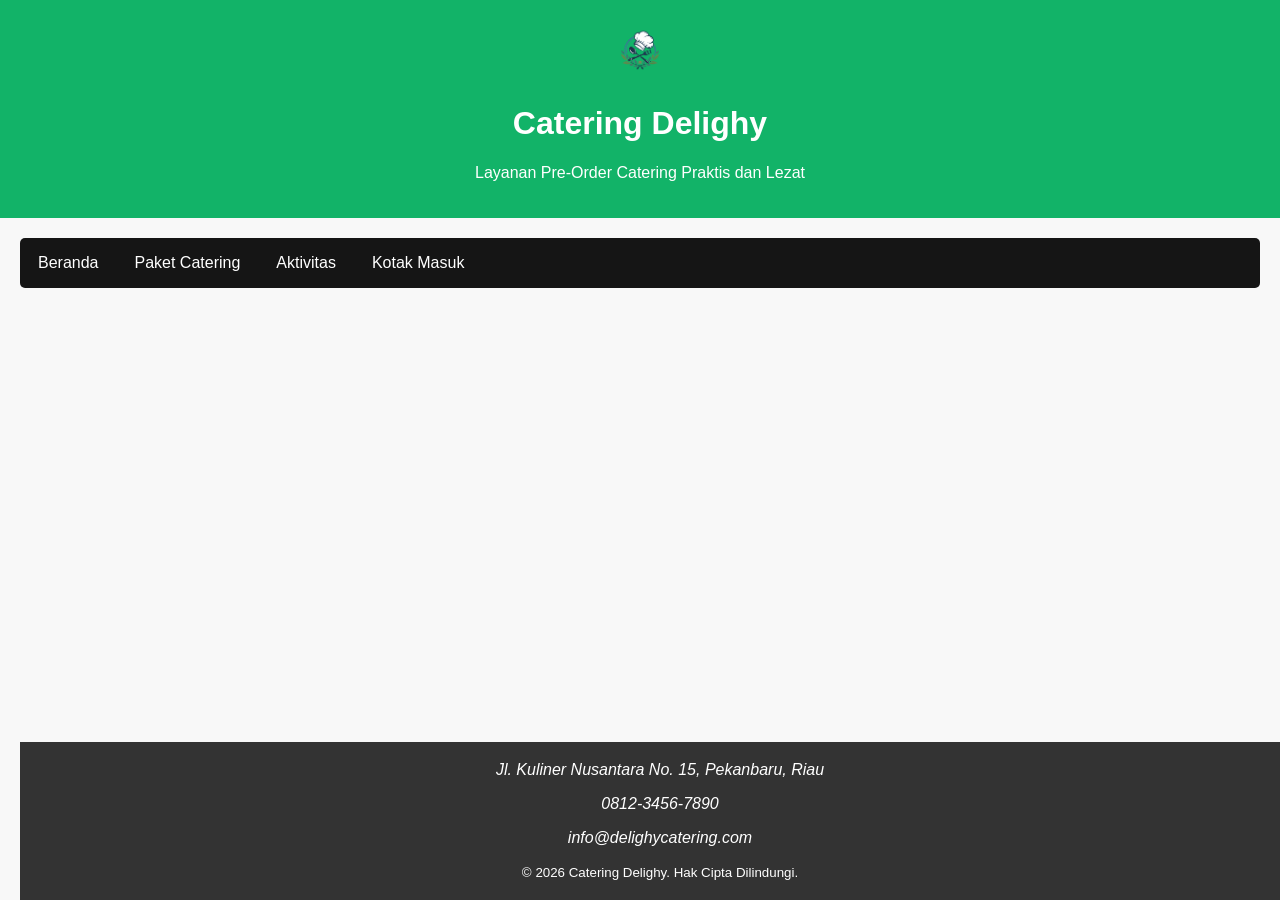
==== aktivitasriwayat.html @ dfe75b28 "menambahkan aktivitas, pesan, memperbarui index" ====
<!DOCTYPE html>
<html lang="en">
<head>
    <meta charset="UTF-8">
    <meta name="viewport" content="width=device-width, initial-scale=1.0">
    <title>Document</title>
<head>
    <meta charset="UTF-8">
    <meta name="viewport" content="width=device-width, initial-scale=1.0">
    <title>Catering - Delighy</title>
    <style>
        body {
            font-family: Arial, sans-serif;
            margin: 0;
            padding: 0;
            background-color: #f8f8f8;
        }

        header {
            background-color: #12b368;
            color: white;
            padding: 20px;
            text-align: center;
        }

        nav ul {
            list-style-type: none;
            margin: 0;
            padding: 0;
            border-radius: 5px;
            overflow: hidden;
            background-color: #151515;
        }

        nav ul li {
            float: left;
        }

        nav ul li a {
            display: block;
            color: white;
            text-align: center;
            padding: 16px 18px;
            text-decoration: none;
        }

        nav ul li a:hover {
            background-color: #111;
        }

        main {
            padding: 20px;
        }

        aside {
            background-color: #e7e7e7;
            padding: 20px;
            margin-top: 20px;
        }

        footer {
            background-color: #333;
            color: white;
            text-align: center;
            padding: 3px 0;
            position: fixed;
            width: 100%;
            bottom: 0;
        }
    </style>
    <link rel="icon" href="logowarung.png">
    <link rel="stylesheet" href="style.css">
</head>

<body>

<header>
    <img src="logowarung.png" alt="Logo Delighy" width="60">
    <h1>Catering Delighy</h1>
    <p>Layanan Pre-Order Catering Praktis dan Lezat</p>
</header>

<main>
<section></section>
<nav>
    <ul>
        <li><a href="beranda.html">Beranda</a></li>
        <li><a href="menumakan.html">Paket Catering</a></li>
        <li><a href="aktivitasriwayat.html" class="active">Aktivitas</a></li>
        <li><a href="pesan.html">Kotak Masuk</a></li>
    </ul>
</nav>
    <footer>
            <address>
                <p>Jl. Kuliner Nusantara No. 15, Pekanbaru, Riau</p>
                <p>0812-3456-7890</p>
                <p>info@delighycatering.com</p>
            </address>
            <p><small>&copy; 2026 Catering Delighy. Hak Cipta Dilindungi.</small></p>
    </footer>
</body>
</html>
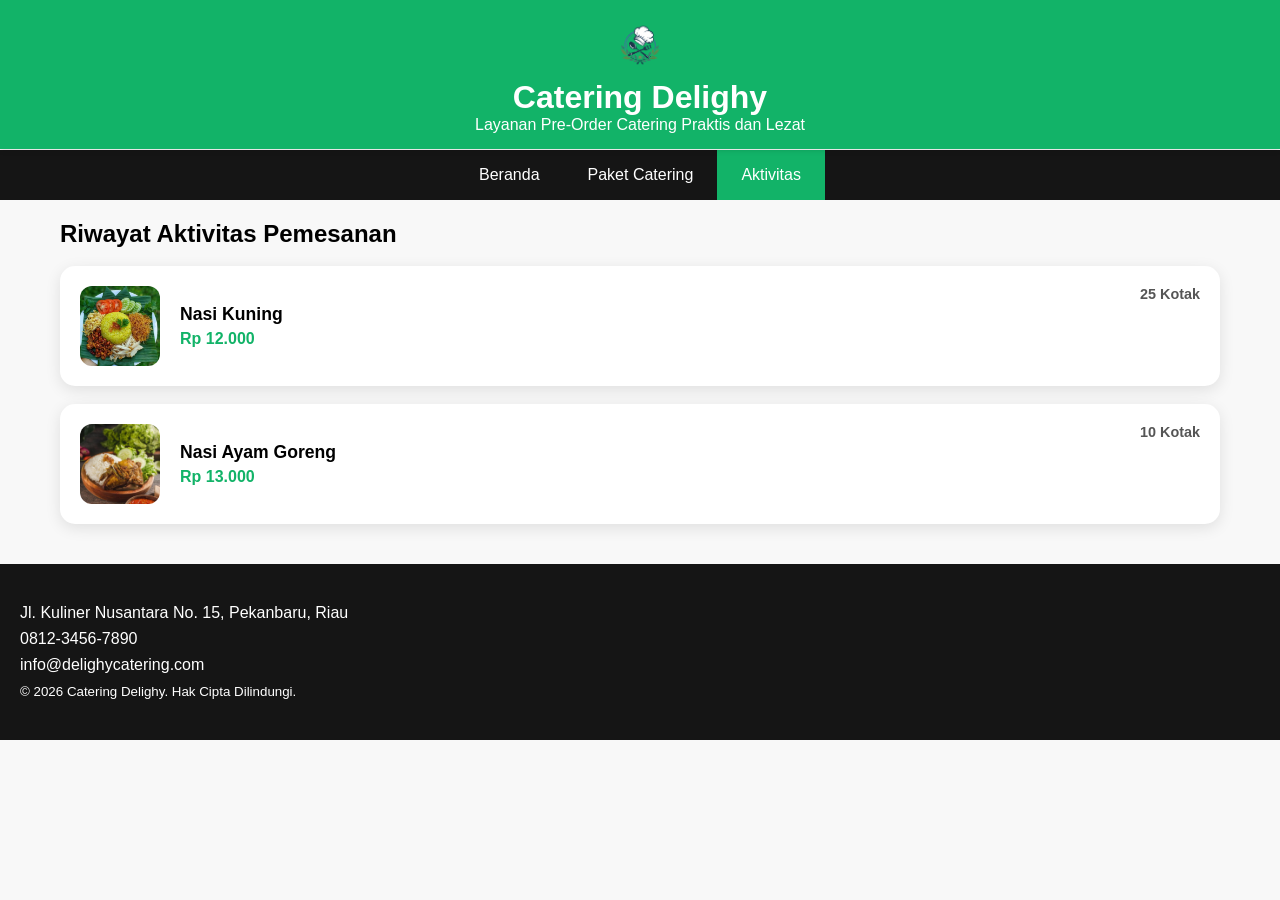
==== commit 14be3cc6: "hapus html pesan dan penambahan css" ====
--- a/aktivitasriwayat.html
+++ b/aktivitasriwayat.html
@@ -1,102 +1,296 @@
 <!DOCTYPE html>
-<html lang="en">
+<html lang="id">
 <head>
     <meta charset="UTF-8">
     <meta name="viewport" content="width=device-width, initial-scale=1.0">
-    <title>Document</title>
-<head>
-    <meta charset="UTF-8">
-    <meta name="viewport" content="width=device-width, initial-scale=1.0">
-    <title>Catering - Delighy</title>
+    <title>Beranda - Catering Delighy</title>
+    <link rel="icon" href="logowarung.png">
     <style>
-        body {
-            font-family: Arial, sans-serif;
+        * {
             margin: 0;
             padding: 0;
+            box-sizing: border-box;
+        }
+
+        body {
+            font-family: 'Segoe UI', Arial, sans-serif;
             background-color: #f8f8f8;
-        }
-
+            padding-top: 150px; /* Jarak biar konten ga ketutup navbar fixed */
+        }
+
+        /*NAVBAR FIXED & FLEXBOX */
         header {
+            position: fixed;
+            top: 0;
+            left: 0;
+            width: 100%;
+            z-index: 1000;
             background-color: #12b368;
             color: white;
-            padding: 20px;
+            padding: 15px;
             text-align: center;
+            box-shadow: 0 2px 5px rgba(0,0,0,0.1);
+        }
+
+        nav {
+            background-color: #151515;
         }
 
         nav ul {
             list-style-type: none;
-            margin: 0;
-            padding: 0;
-            border-radius: 5px;
-            overflow: hidden;
-            background-color: #151515;
-        }
-
-        nav ul li {
-            float: left;
+            display: flex;
+            justify-content: center;
+            flex-wrap: wrap;
         }
 
         nav ul li a {
             display: block;
             color: white;
+            padding: 16px 24px;
+            text-decoration: none;
+            font-weight: 500;
+            transition: all 0.3s ease; /* ANIMASI 1 YANG PILIHAN FITUR */
+        }
+
+        nav ul li a:hover {
+            background-color: #2c2c2c;
+        }
+
+        nav ul li a.active {
+            background-color: #12b368;
+            color: white;
+        }
+
+        /* SUSUNAN LAYOUT UTAMA */
+        main {
+            max-width: 1200px;
+            margin: 20px auto;
+            padding: 0 20px;
+            display: flex;
+            flex-direction: column; /* Ke bawah di HP (Mobile First) */
+            gap: 30px;
+        }
+
+        /*HERO GRADIENT & TEKS OVERLAY */
+        .hero-section {
+            background: linear-gradient(rgba(0, 0, 0, 0.4), rgba(0, 0, 0, 0.4)), linear-gradient(135deg, #12b368, #0b7a44);
+            color: white;
+            padding: 40px 20px;
+            border-radius: 10px;
             text-align: center;
-            padding: 16px 18px;
-            text-decoration: none;
-        }
-
-        nav ul li a:hover {
-            background-color: #111;
-        }
-
-        main {
+            margin-bottom: 30px;
+        }
+
+        .hero-section h2 {
+            color: white;
+            margin-bottom: 10px;
+        }
+
+        article.content-area {
+            flex: 2;
+        }
+
+        /*GRID CARD LAYOUT */
+        .history-grid {
+            display: grid;
+            grid-template-columns: 1fr; /* 1 Kolom Mobile */
+            gap: 20px;
+        }
+
+        .order-card {
+            background-color: white;
+            color: black;
             padding: 20px;
-        }
-
-        aside {
-            background-color: #e7e7e7;
-            padding: 20px;
-            margin-top: 20px;
-        }
-
+            border-radius: 15px;
+            box-shadow: 0 4px 15px rgba(0,0,0,0.1);
+            
+            display: flex;
+            align-items: center;
+            justify-content: space-between;
+            gap: 20px;
+            transition: transform 0.3s ease, box-shadow 0.3s ease; /* TRANSISI 2 & HOVER */
+        }
+
+        .order-card:hover {
+            transform: translateY(-8px);
+            box-shadow: 0 10px 25px rgba(0,0,0,0.15);
+        }
+
+        .order-left {
+            display: flex;
+            align-items: center;
+            gap: 20px;
+            padding:0;
+            box-shadow:none;
+            margin:0
+        }
+
+        .order-card img {
+            width: 80px;
+            height: 80px;
+            border-radius: 12px;
+            object-fit: cover;
+        }
+
+        .order-info h4 {
+            font-size: 1.1rem;
+            margin-bottom: 5px;
+        }
+
+        .order-info p {
+            color: #12b368;
+            font-weight: bold;
+        }
+
+        .order-right {
+            align-self: flex-start;
+            font-weight: 600;
+            font-size: 0.9rem;
+            color: #555;
+            background:transparent;
+            padding:0;
+            box-shadow:none;
+            margin:0
+        }
+
+        /*TABEL ZEBRA STRIPING */
+        table {
+            width: 100%;
+            border-collapse: collapse;
+            background: white;
+            border-radius: 10px;
+            overflow: hidden;
+            box-shadow: 0 2px 5px rgba(0,0,0,0.05);
+            margin-bottom: 30px;
+        }
+
+        th, td {
+            padding: 15px;
+            text-align: left;
+            border-bottom: 1px solid #eee;
+        }
+
+        th {
+            background-color: #12b368;
+            color: white;
+        }
+
+        tr:nth-child(even) {
+            background-color: #f2f2f2; /* ZEBRA STRIPING */
+        }
+
+        /*FOOTER 3 KOLOM */
         footer {
-            background-color: #333;
-            color: white;
+            background-color: #151515;
+            color: white;
+            padding: 40px 20px;
+            margin-top: 40px;
+            display: grid;
+            grid-template-columns: 1fr;
+            gap: 30px;
             text-align: center;
-            padding: 3px 0;
-            position: fixed;
-            width: 100%;
-            bottom: 0;
-        }
+        }
+
+        footer h4 {
+            color: #12b368;
+            margin-bottom: 15px;
+        }
+
+        footer address {
+            font-style: normal;
+        }
+
+        footer address p {
+            margin-bottom: 8px;
+        }
+
+        /* TABLET (min 768px): Card 2 Kolom */
+        @media (min-width: 768px) {
+            main {
+                flex-direction: row; /* Sidebar pindah ke samping */
+            }
+
+            .grid-menu {
+                grid-template-columns: repeat(2, 1fr);
+            }
+
+            footer {
+                grid-template-columns: repeat(3, 1fr);
+                text-align: left;
+            }
+        }
+
+        /* DESKTOP (min 1024px): Card 4 Kolom */
+        @media (min-width: 1024px) {
+            .grid-menu {
+                grid-template-columns: repeat(4, 1fr);
+            }
+        }
+
     </style>
-    <link rel="icon" href="logowarung.png">
-    <link rel="stylesheet" href="style.css">
 </head>
 
 <body>
-
-<header>
-    <img src="logowarung.png" alt="Logo Delighy" width="60">
-    <h1>Catering Delighy</h1>
-    <p>Layanan Pre-Order Catering Praktis dan Lezat</p>
-</header>
-
-<main>
-<section></section>
-<nav>
-    <ul>
-        <li><a href="beranda.html">Beranda</a></li>
-        <li><a href="menumakan.html">Paket Catering</a></li>
-        <li><a href="aktivitasriwayat.html" class="active">Aktivitas</a></li>
-        <li><a href="pesan.html">Kotak Masuk</a></li>
-    </ul>
-</nav>
-    <footer>
-            <address>
-                <p>Jl. Kuliner Nusantara No. 15, Pekanbaru, Riau</p>
-                <p>0812-3456-7890</p>
-                <p>info@delighycatering.com</p>
-            </address>
-            <p><small>&copy; 2026 Catering Delighy. Hak Cipta Dilindungi.</small></p>
+    <header>
+        <img src="logowarung.png" alt="Logo Delighy" width="60">
+        <h1>Catering Delighy</h1>
+        <p>Layanan Pre-Order Catering Praktis dan Lezat</p>
+    </header>
+
+    <nav>
+        <ul>
+            <li><a href="index.html">Beranda</a></li>
+            <li><a href="menumakan.html">Paket Catering</a></li>
+            <li><a href="aktivitasriwayat.html" class="active">Aktivitas</a></li>
+        </ul>
+    </nav>
+
+    <main>
+        <article class="content-area">
+            <section style="background:transparent; padding:0; box-shadow:none;">
+                <h2>Riwayat Aktivitas Pemesanan</h2> 
+            </section>   
+
+            <br>
+            <section class="history-grid" style="box-shadow:none; background:transparent; padding:0;"></section>
+            <article class="order-card">
+                <section class="order-left">
+                    <img src="nasi kuning tumpeng.jpg" alt="Nasi Kuning">
+                    <section class="order-info" style="background:transparent; padding:0; box-shadow:none; margin:0;">
+                        <h4>Nasi Kuning</h4>
+                        <p>Rp 12.000</p> 
+                    </section>
+                </section>
+                <section class="order-right">
+                    <p>25 Kotak</p>
+                </section>
+            </article>
+
+            <br>
+            <article class="order-card">
+                <section class="order-left">
+                    <img src="nasi ayam.jpg" alt="Nasi Ayam Goreng">
+                    <section class="order-info" style="background:transparent; padding:0; box-shadow:none; margin:0;">
+                        <h4>Nasi Ayam Goreng</h4>
+                        <p>Rp 13.000</p> 
+                    </section>
+                </section>
+                <section class="order-right">
+                    <p>10 Kotak</p>
+                </section>
+            </article>
+        </article>
+
+    </main>
+        <footer>
+        <section style="background:transparent; padding:0; box-shadow:none; color:white; text-align:left;">
+          <address>
+            <p>Jl. Kuliner Nusantara No. 15, Pekanbaru, Riau</p>
+            <p>0812-3456-7890</p>
+            <p>info@delighycatering.com</p>
+        </address>
+        <p><small>&copy; 2026 Catering Delighy. Hak Cipta Dilindungi.</small></p>  
+        </section>
     </footer>
 </body>
 </html>
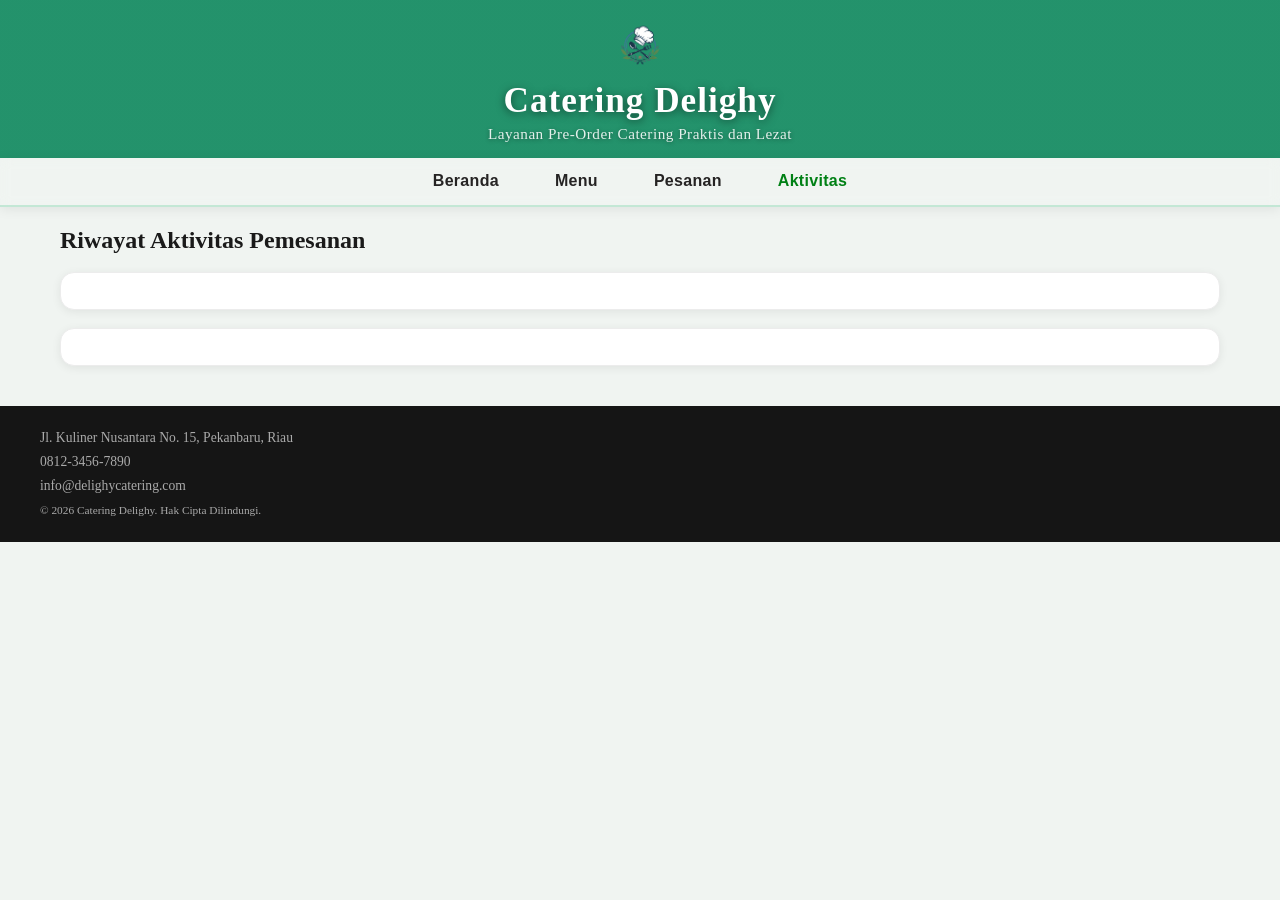
==== commit 8a0d7637: "menambah js, memperbaiki html dan css" ====
--- a/aktivitasriwayat.html
+++ b/aktivitasriwayat.html
@@ -5,229 +5,7 @@
     <meta name="viewport" content="width=device-width, initial-scale=1.0">
     <title>Beranda - Catering Delighy</title>
     <link rel="icon" href="logowarung.png">
-    <style>
-        * {
-            margin: 0;
-            padding: 0;
-            box-sizing: border-box;
-        }
-
-        body {
-            font-family: 'Segoe UI', Arial, sans-serif;
-            background-color: #f8f8f8;
-            padding-top: 150px; /* Jarak biar konten ga ketutup navbar fixed */
-        }
-
-        /*NAVBAR FIXED & FLEXBOX */
-        header {
-            position: fixed;
-            top: 0;
-            left: 0;
-            width: 100%;
-            z-index: 1000;
-            background-color: #12b368;
-            color: white;
-            padding: 15px;
-            text-align: center;
-            box-shadow: 0 2px 5px rgba(0,0,0,0.1);
-        }
-
-        nav {
-            background-color: #151515;
-        }
-
-        nav ul {
-            list-style-type: none;
-            display: flex;
-            justify-content: center;
-            flex-wrap: wrap;
-        }
-
-        nav ul li a {
-            display: block;
-            color: white;
-            padding: 16px 24px;
-            text-decoration: none;
-            font-weight: 500;
-            transition: all 0.3s ease; /* ANIMASI 1 YANG PILIHAN FITUR */
-        }
-
-        nav ul li a:hover {
-            background-color: #2c2c2c;
-        }
-
-        nav ul li a.active {
-            background-color: #12b368;
-            color: white;
-        }
-
-        /* SUSUNAN LAYOUT UTAMA */
-        main {
-            max-width: 1200px;
-            margin: 20px auto;
-            padding: 0 20px;
-            display: flex;
-            flex-direction: column; /* Ke bawah di HP (Mobile First) */
-            gap: 30px;
-        }
-
-        /*HERO GRADIENT & TEKS OVERLAY */
-        .hero-section {
-            background: linear-gradient(rgba(0, 0, 0, 0.4), rgba(0, 0, 0, 0.4)), linear-gradient(135deg, #12b368, #0b7a44);
-            color: white;
-            padding: 40px 20px;
-            border-radius: 10px;
-            text-align: center;
-            margin-bottom: 30px;
-        }
-
-        .hero-section h2 {
-            color: white;
-            margin-bottom: 10px;
-        }
-
-        article.content-area {
-            flex: 2;
-        }
-
-        /*GRID CARD LAYOUT */
-        .history-grid {
-            display: grid;
-            grid-template-columns: 1fr; /* 1 Kolom Mobile */
-            gap: 20px;
-        }
-
-        .order-card {
-            background-color: white;
-            color: black;
-            padding: 20px;
-            border-radius: 15px;
-            box-shadow: 0 4px 15px rgba(0,0,0,0.1);
-            
-            display: flex;
-            align-items: center;
-            justify-content: space-between;
-            gap: 20px;
-            transition: transform 0.3s ease, box-shadow 0.3s ease; /* TRANSISI 2 & HOVER */
-        }
-
-        .order-card:hover {
-            transform: translateY(-8px);
-            box-shadow: 0 10px 25px rgba(0,0,0,0.15);
-        }
-
-        .order-left {
-            display: flex;
-            align-items: center;
-            gap: 20px;
-            padding:0;
-            box-shadow:none;
-            margin:0
-        }
-
-        .order-card img {
-            width: 80px;
-            height: 80px;
-            border-radius: 12px;
-            object-fit: cover;
-        }
-
-        .order-info h4 {
-            font-size: 1.1rem;
-            margin-bottom: 5px;
-        }
-
-        .order-info p {
-            color: #12b368;
-            font-weight: bold;
-        }
-
-        .order-right {
-            align-self: flex-start;
-            font-weight: 600;
-            font-size: 0.9rem;
-            color: #555;
-            background:transparent;
-            padding:0;
-            box-shadow:none;
-            margin:0
-        }
-
-        /*TABEL ZEBRA STRIPING */
-        table {
-            width: 100%;
-            border-collapse: collapse;
-            background: white;
-            border-radius: 10px;
-            overflow: hidden;
-            box-shadow: 0 2px 5px rgba(0,0,0,0.05);
-            margin-bottom: 30px;
-        }
-
-        th, td {
-            padding: 15px;
-            text-align: left;
-            border-bottom: 1px solid #eee;
-        }
-
-        th {
-            background-color: #12b368;
-            color: white;
-        }
-
-        tr:nth-child(even) {
-            background-color: #f2f2f2; /* ZEBRA STRIPING */
-        }
-
-        /*FOOTER 3 KOLOM */
-        footer {
-            background-color: #151515;
-            color: white;
-            padding: 40px 20px;
-            margin-top: 40px;
-            display: grid;
-            grid-template-columns: 1fr;
-            gap: 30px;
-            text-align: center;
-        }
-
-        footer h4 {
-            color: #12b368;
-            margin-bottom: 15px;
-        }
-
-        footer address {
-            font-style: normal;
-        }
-
-        footer address p {
-            margin-bottom: 8px;
-        }
-
-        /* TABLET (min 768px): Card 2 Kolom */
-        @media (min-width: 768px) {
-            main {
-                flex-direction: row; /* Sidebar pindah ke samping */
-            }
-
-            .grid-menu {
-                grid-template-columns: repeat(2, 1fr);
-            }
-
-            footer {
-                grid-template-columns: repeat(3, 1fr);
-                text-align: left;
-            }
-        }
-
-        /* DESKTOP (min 1024px): Card 4 Kolom */
-        @media (min-width: 1024px) {
-            .grid-menu {
-                grid-template-columns: repeat(4, 1fr);
-            }
-        }
-
-    </style>
+    <link rel="stylesheet" href="aktivitasriwayat1.css">
 </head>
 
 <body>
@@ -240,50 +18,33 @@
     <nav>
         <ul>
             <li><a href="index.html">Beranda</a></li>
-            <li><a href="menumakan.html">Paket Catering</a></li>
+            <li><a href="menumakancustomer.html">Menu</a></li>
+            <li><a href="pesanan.html">Pesanan</a></li>
             <li><a href="aktivitasriwayat.html" class="active">Aktivitas</a></li>
         </ul>
     </nav>
 
     <main>
         <article class="content-area">
-            <section style="background:transparent; padding:0; box-shadow:none;">
+            <section>
                 <h2>Riwayat Aktivitas Pemesanan</h2> 
             </section>   
 
             <br>
-            <section class="history-grid" style="box-shadow:none; background:transparent; padding:0;"></section>
+            <section class="history-grid"></section>
             <article class="order-card">
                 <section class="order-left">
-                    <img src="nasi kuning tumpeng.jpg" alt="Nasi Kuning">
-                    <section class="order-info" style="background:transparent; padding:0; box-shadow:none; margin:0;">
-                        <h4>Nasi Kuning</h4>
-                        <p>Rp 12.000</p> 
-                    </section>
-                </section>
-                <section class="order-right">
-                    <p>25 Kotak</p>
-                </section>
             </article>
 
             <br>
             <article class="order-card">
                 <section class="order-left">
-                    <img src="nasi ayam.jpg" alt="Nasi Ayam Goreng">
-                    <section class="order-info" style="background:transparent; padding:0; box-shadow:none; margin:0;">
-                        <h4>Nasi Ayam Goreng</h4>
-                        <p>Rp 13.000</p> 
-                    </section>
-                </section>
-                <section class="order-right">
-                    <p>10 Kotak</p>
-                </section>
             </article>
         </article>
 
     </main>
         <footer>
-        <section style="background:transparent; padding:0; box-shadow:none; color:white; text-align:left;">
+        <section class="footer-section">
           <address>
             <p>Jl. Kuliner Nusantara No. 15, Pekanbaru, Riau</p>
             <p>0812-3456-7890</p>
@@ -292,5 +53,7 @@
         <p><small>&copy; 2026 Catering Delighy. Hak Cipta Dilindungi.</small></p>  
         </section>
     </footer>
+
+    <script src="riwayat.js"></script>
 </body>
 </html>
--- a/aktivitasriwayat1.css
+++ b/aktivitasriwayat1.css
@@ -0,0 +1,418 @@
+* {
+            margin: 0;
+            padding: 0;
+            box-sizing: border-box;
+        }
+ 
+        :root {
+            --hijau: #12b368;
+            --hijau-gelap: #0e8a50;
+            --hijau-tua: #1c4a35;
+            --krem: #f5f0e8;
+            --putih: #ffffff;
+            --teks-gelap: #1a1a1a;
+            --teks-abu: #555;
+            --emas: #c9a84c;
+        }
+ 
+        body {
+            font-family: 'Georgia', 'Times New Roman', serif;
+            background-color: #f0f4f1;
+            color: var(--teks-gelap);
+        }
+ 
+        /* HEADER */
+        header {
+            position: relative;
+            width: 100%;
+            display: flex;
+            z-index: auto;
+            background: linear-gradient(to bottom, #128a60eb 100%, #98ffcfd9 70%, #2daf93eb 50%); 
+            flex-direction: column;
+            align-items: center;
+            justify-content: center;
+            text-align: center;
+            padding: 15px;
+        }
+ 
+        header h1 {
+            position: relative;
+            z-index: 2;
+            font-size: 2.2rem;
+            font-weight: 700;
+            color: var(--putih);
+            letter-spacing: 1px;
+            text-shadow: 0 2px 8px rgba(0,0,0,0.5);
+            margin-top: 6px;
+        }
+ 
+        header p {
+            position: relative;
+            z-index: 2;
+            font-size: 0.95rem;
+            color: rgba(255,255,255,0.88);
+            text-shadow: 0 1px 4px rgba(0,0,0,0.4);
+            margin-top: 4px;
+            letter-spacing: 0.5px;
+        }
+ 
+        /* ===== NAV di bawah header ===== */
+        nav {
+            background-color: linear-gradient(rgba(17, 104, 85, 0.92), rgba(19, 193, 112, 0.85));
+            backdrop-filter: blur(6px);
+            border-bottom: 2px solid rgba(18, 179, 104, 0.2);
+            position: sticky;
+            top: 0;
+            z-index: 100;
+            box-shadow: 0 2px 12px rgba(0,0,0,0.08);
+        }
+ 
+        nav ul {
+            list-style: none;
+            display: flex;
+            justify-content: center;
+            flex-wrap: wrap;
+        }
+ 
+        nav ul li {
+            position: relative;
+        }
+ 
+        nav ul li a {
+            display: block;
+            padding: 14px 28px;
+            text-decoration: none;
+            font-family: 'Segoe UI', Arial, sans-serif;
+            font-size: 1rem;
+            font-weight: 600;
+            color: rgb(37, 35, 35);
+            letter-spacing: 0.3px;
+            transition: color 0.3s ease, background 0.3s ease;
+        }
+ 
+        /* Hover gradasi di nav */
+        nav ul li a:hover {
+            color: darkgreen;
+            background: linear-gradient(135deg, rgba(18,179,104,0.08), rgba(180,255,220,0.15));
+        }
+ 
+        nav ul li a.active {
+            color: rgb(0, 128, 21);
+        }
+ 
+        /* Garis bawah aktif */
+        nav ul li a.active::after {
+            content: '';
+            display: block;
+            height: 4px;
+            border-radius: 2px;
+            background: linear-gradient(90deg, green, #1c4a35, );
+            margin-top: -3px;
+        }
+
+        /* SUSUNAN LAYOUT UTAMA */
+        main {
+            max-width: 1200px;
+            margin: 20px auto;
+            padding: 0 20px;
+            display: flex;
+            flex-direction: column; /* Ke bawah di HP (Mobile First) */
+            gap: 30px;
+        }
+
+        /* SECTION HEADER RIWAYAT + FILTER */
+        .section-header {
+            display: flex;
+            align-items: center;
+            justify-content: space-between;
+            flex-wrap: wrap;
+            gap: 12px;
+            margin-bottom: 20px;
+        }
+
+        .section-header h2 {
+            font-size: 1.4rem;
+            font-weight: 700;
+            color: #1a1a1a;
+        }
+
+        /* FILTER DROPDOWN */
+        .filter-wrapper {
+            position: relative;
+            display: inline-block;
+        }
+
+        .filter-select {
+            appearance: none;
+            -webkit-appearance: none;
+            background-color: white;
+            border: 1.5px solid #ddd;
+            border-radius: 8px;
+            padding: 10px 44px 10px 16px;
+            font-size: 0.9rem;
+            font-family: 'Segoe UI', Arial, sans-serif;
+            color: #333;
+            cursor: pointer;
+            box-shadow: 0 2px 6px rgba(0,0,0,0.07);
+            transition: border-color 0.2s ease, box-shadow 0.2s ease;
+            min-width: 160px;
+        }
+
+        .filter-select:focus {
+            outline: none;
+            border-color: #12b368;
+            box-shadow: 0 0 0 3px rgba(18, 179, 104, 0.15);
+        }
+
+        .filter-wrapper::after {
+            content: '▾';
+            position: absolute;
+            right: 14px;
+            top: 50%;
+            transform: translateY(-50%);
+            color: #666;
+            pointer-events: none;
+            font-size: 1rem;
+        }
+
+        /*HERO GRADIENT & TEKS OVERLAY */
+        .hero-section {
+            background: linear-gradient(rgba(0, 0, 0, 0.4), rgba(0, 0, 0, 0.4)), linear-gradient(135deg, #12b368, #0b7a44);
+            color: white;
+            padding: 40px 20px;
+            border-radius: 10px;
+            text-align: center;
+            margin-bottom: 30px;
+        }
+
+        .hero-section h2 {
+            color: white;
+            margin-bottom: 10px;
+        }
+
+        article.content-area {
+            flex: 2;
+        }
+
+        /*GRID CARD LAYOUT */
+        .history-grid {
+            display: grid;
+            grid-template-columns: 1fr; /* 1 Kolom Mobile */
+            gap: 16px;
+        }
+
+        .order-card {
+            background-color: white;
+            color: black;
+            padding: 18px 20px;
+            border-radius: 14px;
+            box-shadow: 0 2px 10px rgba(0,0,0,0.07);
+            border: 1px solid #ececec;
+
+            display: flex;
+            align-items: center;
+            justify-content: space-between;
+            gap: 20px;
+            transition: transform 0.3s ease, box-shadow 0.3s ease; /* TRANSISI 2 & HOVER */
+        }
+
+        .order-card:hover {
+            transform: translateY(-8px);
+            box-shadow: 0 10px 25px rgba(0,0,0,0.15);
+        }
+
+        .order-left {
+            display: flex;
+            align-items: center;
+            gap: 16px;
+            padding: 0;
+            box-shadow: none;
+            margin: 0;
+            flex: 1;
+        }
+
+        .order-card img {
+            width: 80px;
+            height: 80px;
+            border-radius: 12px;
+            object-fit: cover;
+            flex-shrink: 0;
+        }
+
+        .order-info h4 {
+            font-size: 1.05rem;
+            font-weight: 700;
+            margin-bottom: 6px;
+            color: #1a1a1a;
+        }
+
+        .order-info .date {
+            font-size: 0.85rem;
+            color: #777;
+            margin-top: 4px;
+        }
+
+        .order-info .price {
+            font-size: 0.95rem;
+            font-weight: 700;
+            color: #1a1a1a;
+            margin-top: 4px;
+        }
+
+        /* BADGE KATEGORI */
+        .badge {
+            display: inline-block;
+            padding: 3px 10px;
+            border-radius: 20px;
+            font-size: 0.75rem;
+            font-weight: 600;
+            margin-bottom: 4px;
+        }
+
+        .badge-prasmanan {
+            background-color: #d4f1e4;
+            color: #0b7a44;
+        }
+
+        .badge-lauk {
+            background-color: #fff3cc;
+            color: #996600;
+        }
+
+        .badge-personal {
+            background-color: #cce5ff;
+            color: #0055aa;
+        }
+
+        .badge-default {
+            background-color: #eee;
+            color: #555;
+        }
+
+        .order-right {
+            align-self: flex-end;
+            display: flex;
+            flex-direction: column;
+            align-items: flex-end;
+            gap: 8px;
+            background: transparent;
+            padding: 0;
+            box-shadow: none;
+            margin: 0;
+        }
+
+        .order-right .qty {
+            font-size: 0.82rem;
+            font-weight: 600;
+            color: #666;
+        }
+
+        /* TOMBOL BELI LAGI */
+        .btn-beli-lagi {
+            background-color: #12b368;
+            color: white;
+            border: none;
+            border-radius: 8px;
+            padding: 9px 20px;
+            font-size: 0.88rem;
+            font-weight: 600;
+            cursor: pointer;
+            font-family: 'Segoe UI', Arial, sans-serif;
+            transition: background-color 0.2s ease, transform 0.15s ease;
+            white-space: nowrap;
+        }
+
+        .btn-beli-lagi:hover {
+            background-color: #0e9055;
+            transform: scale(1.03);
+        }
+
+        .btn-beli-lagi:active {
+            transform: scale(0.97);
+        }
+
+        /*TABEL ZEBRA STRIPING */
+        table {
+            width: 100%;
+            border-collapse: collapse;
+            background: white;
+            border-radius: 10px;
+            overflow: hidden;
+            box-shadow: 0 2px 5px rgba(0,0,0,0.05);
+            margin-bottom: 30px;
+        }
+
+        th, td {
+            padding: 15px;
+            text-align: left;
+            border-bottom: 1px solid #eee;
+        }
+
+        th {
+            background-color: #12b368;
+            color: white;
+        }
+
+        tr:nth-child(even) {
+            background-color: #f2f2f2; /* ZEBRA STRIPING */
+        }
+
+        /*FOOTER */
+        footer {
+            background-color: #151515;
+            color: #aaa;
+            padding: 24px 40px;
+            margin-top: 40px;
+            display: flex;
+            align-items: center;
+            justify-content: space-between;
+            flex-wrap: wrap;
+            gap: 10px;
+            font-size: 0.85rem;
+        }
+
+        footer .footer-brand {
+            color: #ccc;
+            font-weight: 600;
+            font-size: 0.9rem;
+        }
+
+        footer .footer-date {
+            color: #888;
+        }
+
+        footer h4 {
+            color: #12b368;
+            margin-bottom: 15px;
+        }
+
+        footer address {
+            font-style: normal;
+        }
+
+        footer address p {
+            margin-bottom: 8px;
+        }
+
+        /* TABLET (min 768px): Card 2 Kolom */
+        @media (min-width: 768px) {
+            main {
+                flex-direction: row; /* Sidebar pindah ke samping */
+            }
+
+            .grid-menu {
+                grid-template-columns: repeat(2, 1fr);
+            }
+
+            footer {
+                grid-template-columns: repeat(3, 1fr);
+                text-align: left;
+            }
+        }
+
+        /* DESKTOP (min 1024px): Card 4 Kolom */
+        @media (min-width: 1024px) {
+            .grid-menu {
+                grid-template-columns: repeat(4, 1fr);
+            }
+        }
